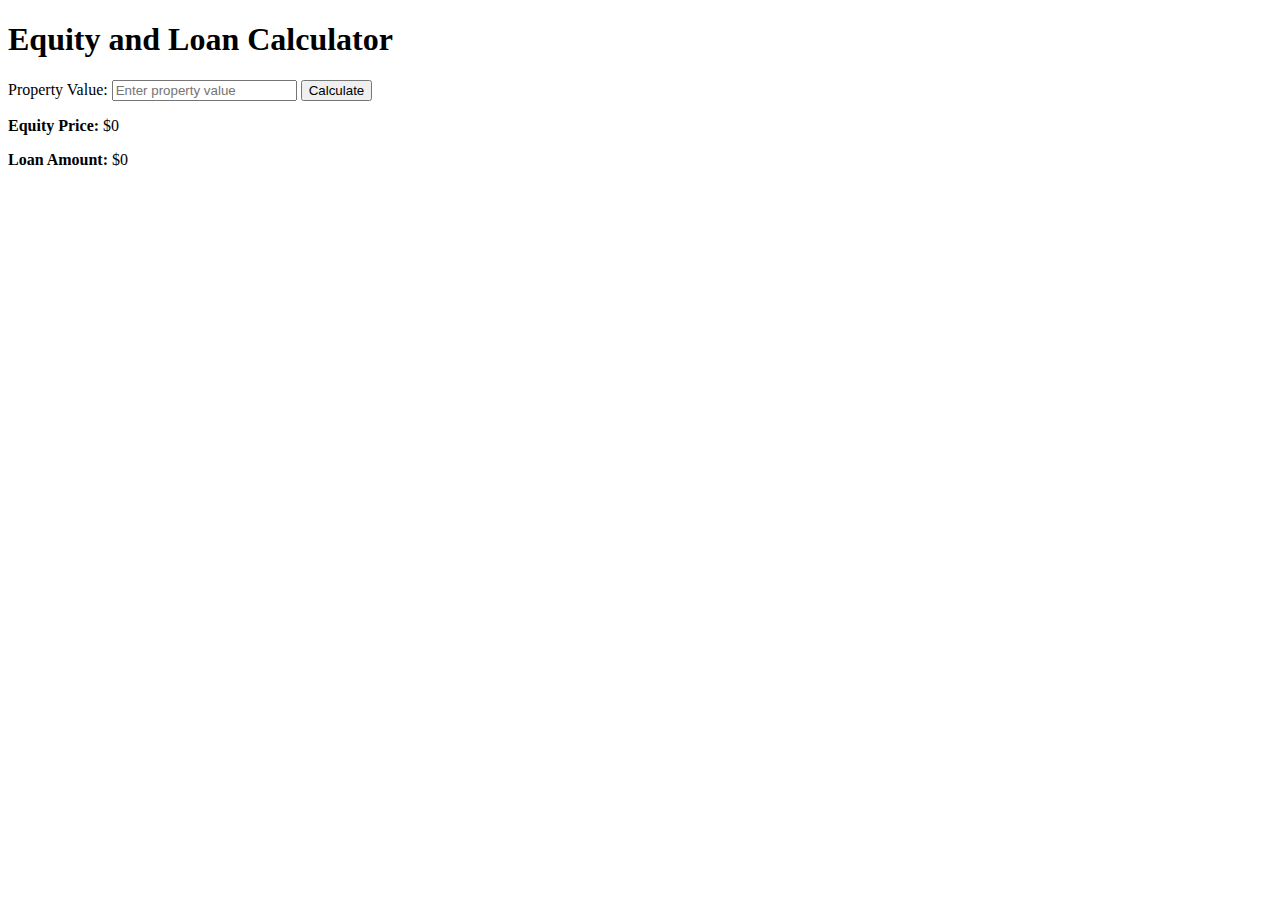
==== calc.html @ a947a83f "First commit 17/08/2023" ====
<!DOCTYPE html>
<html>
<head>
    <title>Equity and Loan Calculator</title>
</head>
<body>
    <h1>Equity and Loan Calculator</h1>
    
    <label for="propertyValue">Property Value:</label>
    <input type="number" id="propertyValue" placeholder="Enter property value" />
    <button onclick="calculate()">Calculate</button>
    
    <p><strong>Equity Price:</strong> $<span id="equityPrice">0</span></p>
    <p><strong>Loan Amount:</strong> $<span id="loanAmount">0</span></p>

    <script>
        function calculate() {
            // Get the property value from the input
            const propertyValue = parseFloat(document.getElementById('propertyValue').value);
            
            // Calculate equity price (20%)
            const equityPrice = propertyValue * 0.2;
            
            // Calculate loan amount (80%)
            const loanAmount = propertyValue * 0.8;
            
            // Display the results
            document.getElementById('equityPrice').textContent = equityPrice.toFixed(2);
            document.getElementById('loanAmount').textContent = loanAmount.toFixed(2);
        }
    </script>
</body>
</html>
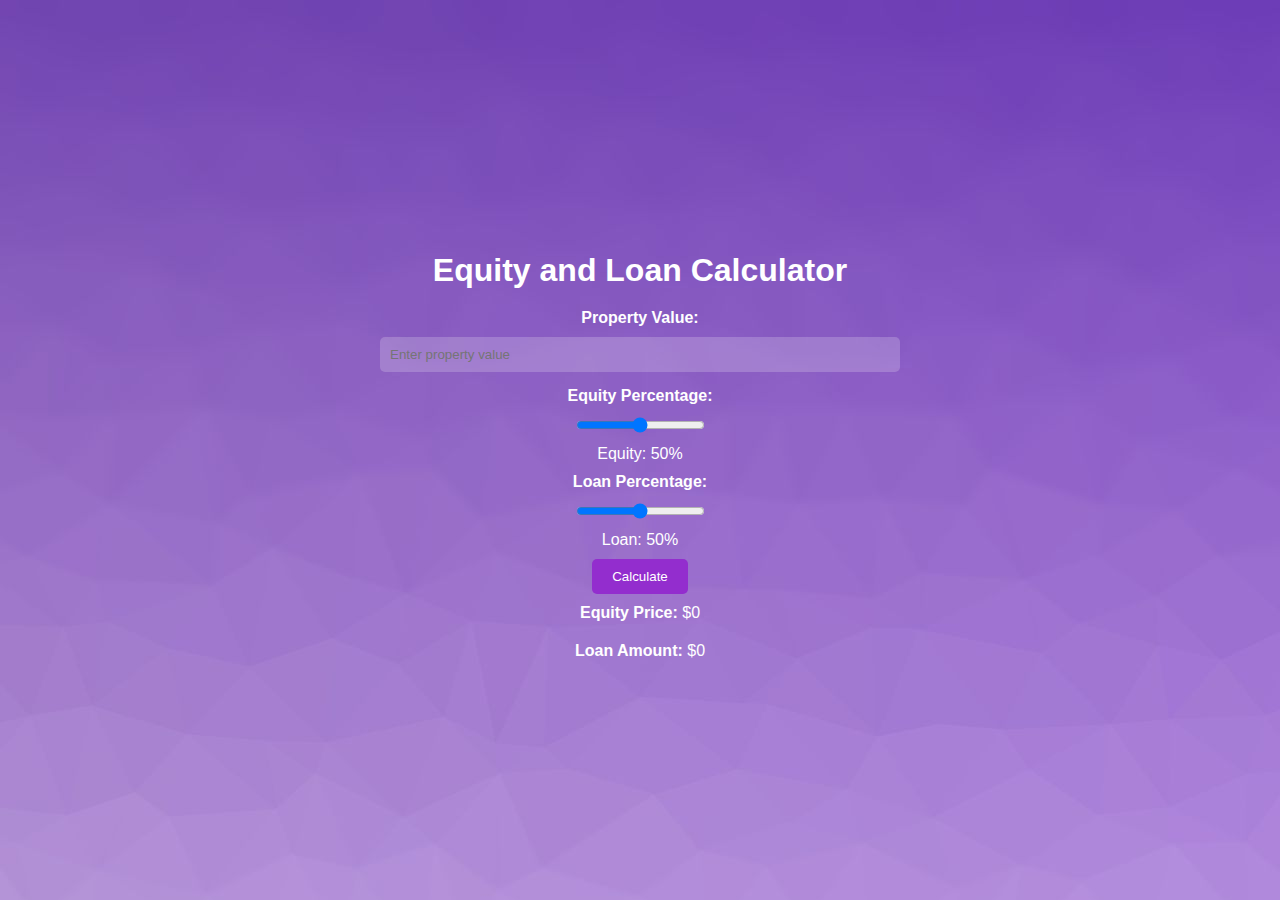
==== commit 05aa5916: "18/08/2023" ====
--- a/calc.html
+++ b/calc.html
@@ -2,12 +2,22 @@
 <html>
 <head>
     <title>Equity and Loan Calculator</title>
+    <link rel="stylesheet" href="calc.css">
 </head>
 <body>
     <h1>Equity and Loan Calculator</h1>
     
     <label for="propertyValue">Property Value:</label>
     <input type="number" id="propertyValue" placeholder="Enter property value" />
+    
+    <label for="equitySlider">Equity Percentage:</label>
+    <input type="range" id="equitySlider" min="0" max="100" value="50" />
+    <p>Equity: <span id="equityValue">50</span>%</p>
+    
+    <label for="loanSlider">Loan Percentage:</label>
+    <input type="range" id="loanSlider" min="0" max="100" value="50" />
+    <p>Loan: <span id="loanValue">50</span>%</p>
+    
     <button onclick="calculate()">Calculate</button>
     
     <p><strong>Equity Price:</strong> $<span id="equityPrice">0</span></p>
@@ -15,19 +25,40 @@
 
     <script>
         function calculate() {
-            // Get the property value from the input
             const propertyValue = parseFloat(document.getElementById('propertyValue').value);
+            const equitySliderValue = parseInt(document.getElementById('equitySlider').value);
             
-            // Calculate equity price (20%)
-            const equityPrice = propertyValue * 0.2;
+            // Calculate equity price (equity percentage * property value / 100)
+            const equityPrice = (equitySliderValue * propertyValue) / 100;
             
-            // Calculate loan amount (80%)
-            const loanAmount = propertyValue * 0.8;
+            // Calculate loan amount (100 - equity percentage) * property value / 100
+            const loanAmount = (100 - equitySliderValue) * propertyValue / 100;
             
             // Display the results
             document.getElementById('equityPrice').textContent = equityPrice.toFixed(2);
             document.getElementById('loanAmount').textContent = loanAmount.toFixed(2);
         }
+        
+        // Update displayed equity and loan percentage values when sliders are changed
+        document.getElementById('equitySlider').addEventListener('input', function () {
+            const equitySliderValue = parseInt(this.value);
+            document.getElementById('equityValue').textContent = equitySliderValue;
+            
+            // Update loan slider value to maintain the combined total of 100%
+            const loanSliderValue = 100 - equitySliderValue;
+            document.getElementById('loanSlider').value = loanSliderValue;
+            document.getElementById('loanValue').textContent = loanSliderValue;
+        });
+        
+        document.getElementById('loanSlider').addEventListener('input', function () {
+            const loanSliderValue = parseInt(this.value);
+            document.getElementById('loanValue').textContent = loanSliderValue;
+            
+            // Update equity slider value to maintain the combined total of 100%
+            const equitySliderValue = 100 - loanSliderValue;
+            document.getElementById('equitySlider').value = equitySliderValue;
+            document.getElementById('equityValue').textContent = equitySliderValue;
+        });
     </script>
 </body>
-</html>
+</html>--- a/calc.css
+++ b/calc.css
@@ -0,0 +1,72 @@
+body {
+  font-family: Arial, Helvetica, sans-serif;
+  background-color: #181818;
+  margin: 0;
+  padding: 0;
+  display: flex;
+  flex-direction: column;
+  justify-content: center;
+  align-items: center;
+  height: 100vh;
+  background-image: url(/img/bg.jpg); /* Add your image URL */
+}
+
+h1 {
+  color: white;
+  font-size: 2rem;
+  margin-bottom: 20px;
+}
+
+.container {
+  background-color: rgba(255, 255, 255, 0.1);
+  border-radius: 10px;
+  padding: 20px;
+  box-shadow: 0 5px 15px rgba(0, 0, 0, 0.3);
+  width: 300px;
+  text-align: center;
+}
+
+label {
+  display: block;
+  margin-bottom: 10px;
+  font-weight: bold;
+  color: white;
+}
+
+input[type="number"] {
+  width: 100%;
+  padding: 10px;
+  border: none;
+  background-color: rgba(255, 255, 255, 0.2);
+  border-radius: 5px;
+  margin-bottom: 15px;
+  color: white;
+}
+
+button {
+  background-color: #932dce;
+  color: white;
+  border: none;
+  padding: 10px 20px;
+  border-radius: 5px;
+  cursor: pointer;
+  transition: background-color 0.3s ease-in-out;
+}
+
+button:hover {
+  background-color: #8e00cf;
+}
+
+strong {
+  font-weight: bold;
+  color: white;
+}
+
+p {
+  margin: 10px 0;
+  color: white;
+}
+
+#propertyValue {
+  max-width: 500px;
+}
